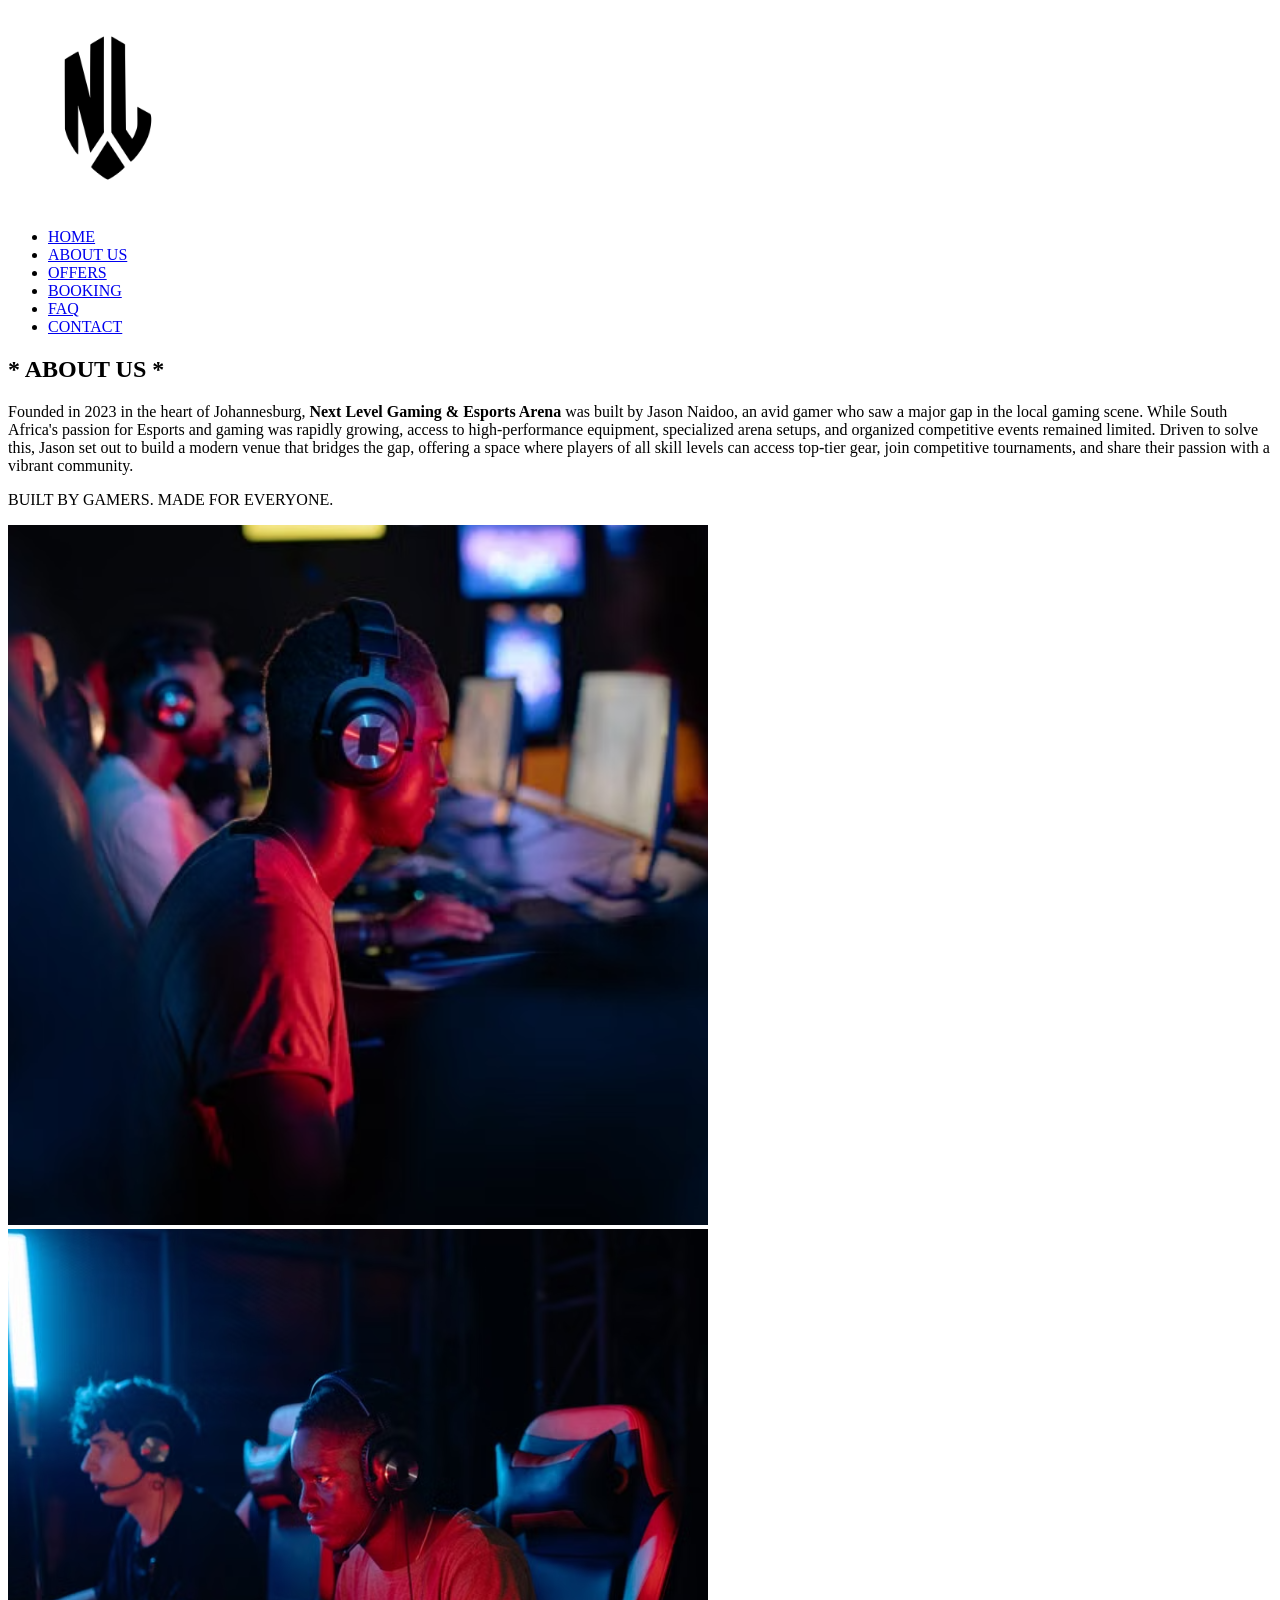
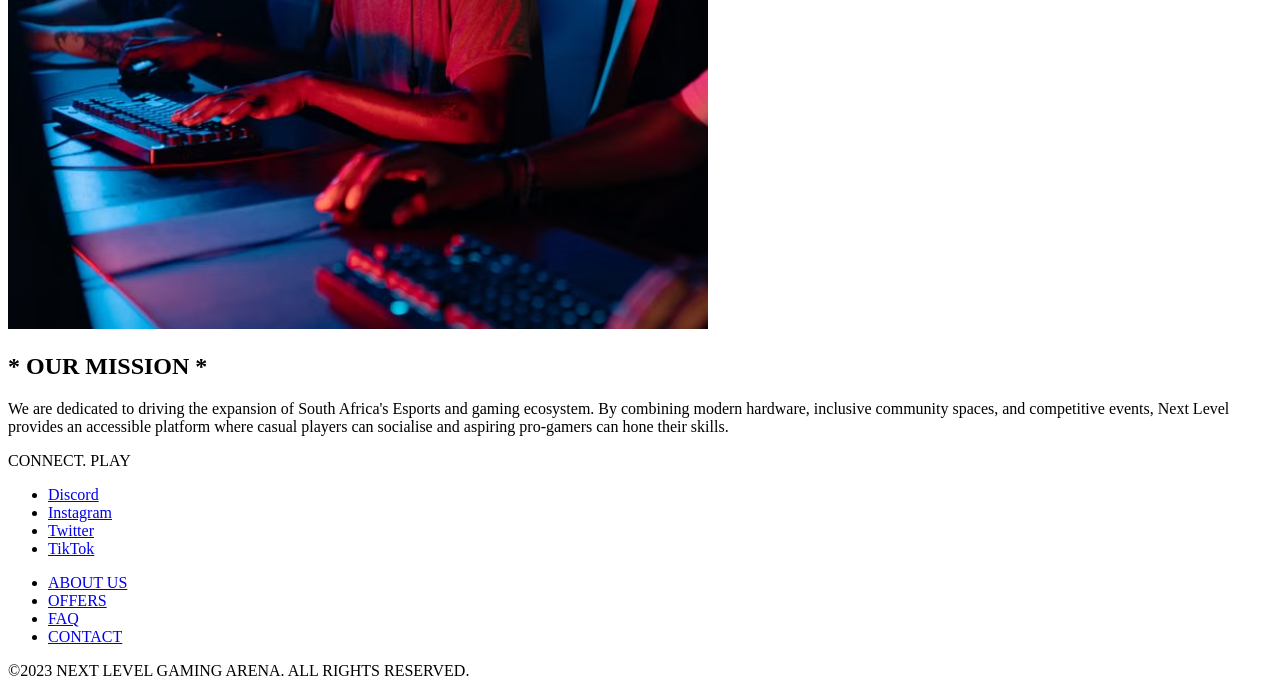
==== about.html @ 52555093 "Added .html pages, home and about pages with structured layout, navigation, and assets" ====
<!DOCTYPE html>
<html lang="en">
<head>
    <meta charset="UTF-8">
    <title>About Us | Next Level</title>
</head>
<body>
    <header>
        <a href="home.html">
            <img src="images/logo.png" alt="Next Level Logo" width="200" height="200">
        </a>
        <nav>
            <ul>
                <li><a href="home.html">HOME</a></li>
                <li><a href="about.html">ABOUT US</a></li>
                <li><a href="offers.html">OFFERS</a></li>
                <li><a href="booking.html">BOOKING</a></li>
                <li><a href="faq.html">FAQ</a></li>
                <li><a href="contact.html">CONTACT</a></li>
            </ul>
        </nav>
    </header>

    <main>
        <section>
            <div>
                <h1>* ABOUT US *</h1>
                <p>Founded in 2023 in the heart of Johannesburg, <strong>Next Level Gaming & Esports Arena</strong> was built by Jason Naidoo, an avid gamer who saw a major gap in the local gaming scene. While South Africa's passion for Esports and gaming was rapidly growing, access to high-performance equipment, specialized arena setups, and organized competitive events remained limited. Driven to solve this, Jason set out to build a modern venue that bridges the gap, offering a space where players of all skill levels can access top-tier gear, join competitive tournaments, and share their passion with a vibrant community.</p>
                <p>BUILT BY GAMERS. MADE FOR EVERYONE.</p>
            </div>
            <div>
                <img src="images/about.png" alt="A person wearing headphones focused on gaming in an arena setting">
            </div>
        </section>

        <section>
            <div>
                <img src="images/about2.png" alt="Group of gamers playing in a competitive arena setup">
            </div>
            <div>
                <h2>* OUR MISSION *</h2>
                <p>We are dedicated to driving the expansion of South Africa's Esports and gaming ecosystem. By combining modern hardware, inclusive community spaces, and competitive events, Next Level provides an accessible platform where casual players can socialise and aspiring pro-gamers can hone their skills.</p>
            </div>
        </section>
    </main>

    <footer>
        <div>
            <p>CONNECT. PLAY</p>
            <ul>
                <li><a href="#discord">Discord</a></li>
                <li><a href="#instagram">Instagram</a></li>
                <li><a href="#twitter">Twitter</a></li>
                <li><a href="#tiktok">TikTok</a></li>
            </ul>
        </div>

        <nav>
            <ul>
                <li><a href="about.html">ABOUT US</a></li>
                <li><a href="offers.html">OFFERS</a></li>
                <li><a href="faq.html">FAQ</a></li>
                <li><a href="contact.html">CONTACT</a></li>
            </ul>
        </nav>

        <p>&copy;2023 NEXT LEVEL GAMING ARENA. ALL RIGHTS RESERVED.</p>
    </footer>
</body>
</html>
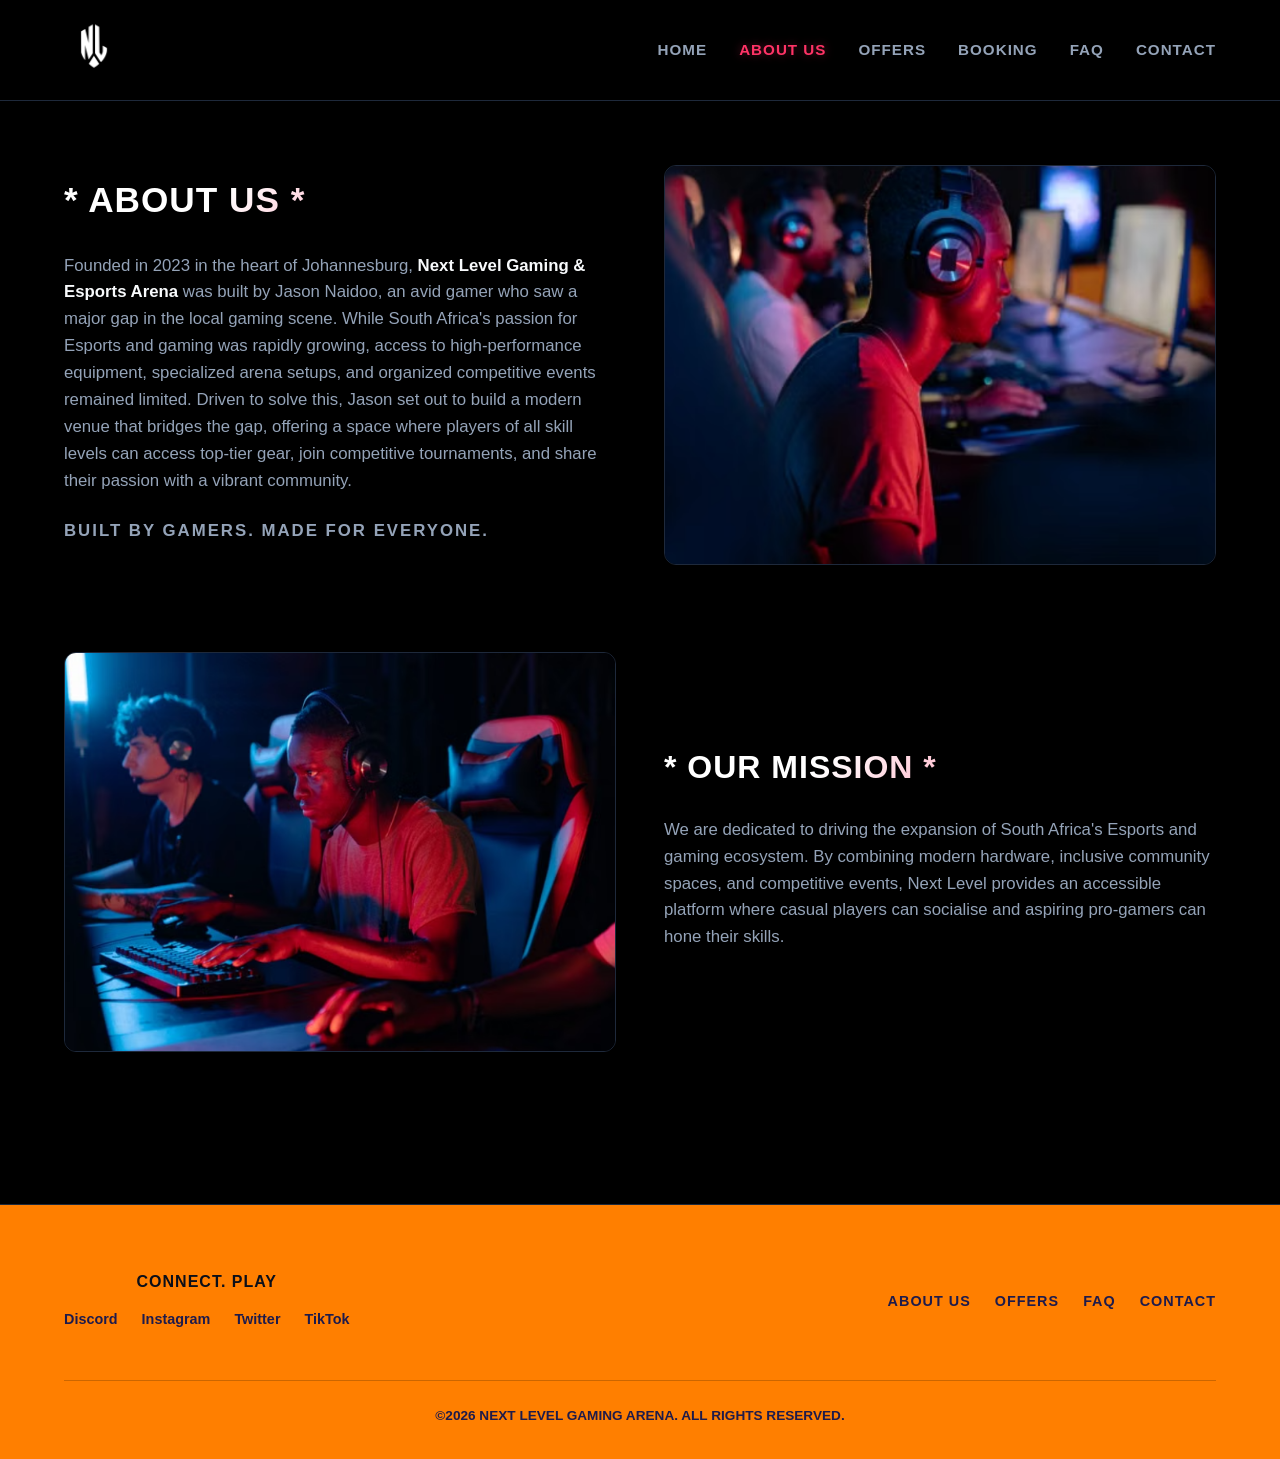
==== commit 63bc9f7e: "Final website Updated CSS and Js" ====
--- a/about.html
+++ b/about.html
@@ -1,70 +1,302 @@
-<!DOCTYPE html>
-<html lang="en">
-<head>
-    <meta charset="UTF-8">
-    <title>About Us | Next Level</title>
-</head>
-<body>
-    <header>
-        <a href="home.html">
-            <img src="images/logo.png" alt="Next Level Logo" width="200" height="200">
-        </a>
-        <nav>
-            <ul>
-                <li><a href="home.html">HOME</a></li>
-                <li><a href="about.html">ABOUT US</a></li>
-                <li><a href="offers.html">OFFERS</a></li>
-                <li><a href="booking.html">BOOKING</a></li>
-                <li><a href="faq.html">FAQ</a></li>
-                <li><a href="contact.html">CONTACT</a></li>
-            </ul>
-        </nav>
-    </header>
-
-    <main>
-        <section>
-            <div>
-                <h1>* ABOUT US *</h1>
-                <p>Founded in 2023 in the heart of Johannesburg, <strong>Next Level Gaming & Esports Arena</strong> was built by Jason Naidoo, an avid gamer who saw a major gap in the local gaming scene. While South Africa's passion for Esports and gaming was rapidly growing, access to high-performance equipment, specialized arena setups, and organized competitive events remained limited. Driven to solve this, Jason set out to build a modern venue that bridges the gap, offering a space where players of all skill levels can access top-tier gear, join competitive tournaments, and share their passion with a vibrant community.</p>
-                <p>BUILT BY GAMERS. MADE FOR EVERYONE.</p>
-            </div>
-            <div>
-                <img src="images/about.png" alt="A person wearing headphones focused on gaming in an arena setting">
-            </div>
-        </section>
-
-        <section>
-            <div>
-                <img src="images/about2.png" alt="Group of gamers playing in a competitive arena setup">
-            </div>
-            <div>
-                <h2>* OUR MISSION *</h2>
-                <p>We are dedicated to driving the expansion of South Africa's Esports and gaming ecosystem. By combining modern hardware, inclusive community spaces, and competitive events, Next Level provides an accessible platform where casual players can socialise and aspiring pro-gamers can hone their skills.</p>
-            </div>
-        </section>
-    </main>
-
-    <footer>
-        <div>
-            <p>CONNECT. PLAY</p>
-            <ul>
-                <li><a href="#discord">Discord</a></li>
-                <li><a href="#instagram">Instagram</a></li>
-                <li><a href="#twitter">Twitter</a></li>
-                <li><a href="#tiktok">TikTok</a></li>
-            </ul>
-        </div>
-
-        <nav>
-            <ul>
-                <li><a href="about.html">ABOUT US</a></li>
-                <li><a href="offers.html">OFFERS</a></li>
-                <li><a href="faq.html">FAQ</a></li>
-                <li><a href="contact.html">CONTACT</a></li>
-            </ul>
-        </nav>
-
-        <p>&copy;2023 NEXT LEVEL GAMING ARENA. ALL RIGHTS RESERVED.</p>
-    </footer>
-</body>
+<!DOCTYPE html>
+<html lang="en">
+<head>
+    <meta charset="UTF-8">
+    <meta name="viewport" content="width=device-width, initial-scale=1.0">
+    <title>About Us | Next Level Gaming Arena</title>
+    <style>
+        /* --- CSS Reset & Variables --- */
+        * {
+            margin: 0;
+            padding: 0;
+            box-sizing: border-box;
+        }
+
+        :root {
+            --bg-color: #000000; /* Pure Black Background */
+            --card-bg: #131b2e;
+            --accent-red: #ff3366;
+            --accent-purple: #8b5cf6;
+            --accent-orange: #ff7f00; /* Orange Footer Banner */
+            --text-main: #f8fafc;
+            --text-muted: #94a3b8;
+            --border-color: #1e293b;
+            --transition: all 0.3s ease;
+        }
+
+        body {
+            font-family: 'Segoe UI', Tahoma, Geneva, Verdana, sans-serif;
+            background-color: var(--bg-color);
+            color: var(--text-main);
+            line-height: 1.6;
+            overflow-x: hidden;
+        }
+
+        a {
+            text-decoration: none;
+            color: inherit;
+        }
+
+        ul {
+            list-style: none;
+        }
+
+        /* --- Header & Navigation --- */
+        header {
+            display: flex;
+            justify-content: space-between;
+            align-items: center;
+            padding: 1rem 5%;
+            background-color: rgba(0, 0, 0, 0.95);
+            border-bottom: 1px solid var(--border-color);
+            position: sticky;
+            top: 0;
+            z-index: 1000;
+            backdrop-filter: blur(10px);
+        }
+
+        header img {
+            height: 60px;
+            width: auto;
+            object-fit: contain;
+            /* Turns the logo white */
+            filter: brightness(0) invert(1);
+        }
+
+        nav ul {
+            display: flex;
+            gap: 2rem;
+        }
+
+        nav ul li a {
+            font-weight: 600;
+            font-size: 0.95rem;
+            letter-spacing: 1px;
+            color: var(--text-muted);
+            transition: var(--transition);
+        }
+
+        nav ul li a:hover,
+        nav ul li a.active {
+            color: var(--accent-red);
+            text-shadow: 0 0 10px rgba(255, 51, 102, 0.4);
+        }
+
+        /* --- Main Content --- */
+        main {
+            max-width: 1200px;
+            margin: 0 auto;
+            padding: 4rem 1.5rem;
+            display: flex;
+            flex-direction: column;
+            gap: 5rem;
+        }
+
+        /* About Sections */
+        .about-section {
+            display: grid;
+            grid-template-columns: 1fr 1fr;
+            gap: 3rem;
+            align-items: center;
+        }
+
+        .about-image img {
+            width: 100%;
+            border-radius: 12px;
+            border: 1px solid var(--border-color);
+            box-shadow: 0 20px 40px rgba(0, 0, 0, 0.8);
+            object-fit: cover;
+            max-height: 400px;
+        }
+
+        .about-content h1, 
+        .about-content h2 {
+            font-size: 2.2rem;
+            font-weight: 900;
+            color: var(--text-main);
+            margin-bottom: 1.5rem;
+            letter-spacing: 1px;
+            background: linear-gradient(135deg, #fff 30%, var(--accent-red));
+            -webkit-background-clip: text;
+            -webkit-text-fill-color: transparent;
+        }
+
+        .about-content h2 {
+            font-size: 2rem;
+        }
+
+        .about-content p {
+            color: var(--text-muted);
+            margin-bottom: 1.2rem;
+            font-size: 1.05rem;
+        }
+
+        .about-content p strong {
+            color: var(--text-main);
+        }
+
+        .tagline {
+            color: var(--accent-purple);
+            font-weight: 700;
+            letter-spacing: 2px;
+            text-transform: uppercase;
+            font-size: 0.95rem;
+            margin-top: 1.5rem;
+        }
+
+        /* --- Footer (Orange Banner) --- */
+        footer {
+            background-color: var(--accent-orange);
+            color: #0b0f19;
+            border-top: 1px solid var(--border-color);
+            padding: 4rem 5% 2rem 5%;
+            margin-top: 5rem;
+            display: flex;
+            flex-direction: column;
+            gap: 2rem;
+            text-align: center;
+        }
+
+        .footer-content {
+            display: flex;
+            justify-content: space-between;
+            align-items: center;
+            flex-wrap: wrap;
+            gap: 2rem;
+            max-width: 1200px;
+            margin: 0 auto;
+            width: 100%;
+        }
+
+        .footer-social p {
+            font-weight: 700;
+            margin-bottom: 0.75rem;
+            letter-spacing: 1px;
+            color: #0b0f19;
+        }
+
+        .footer-social ul,
+        .footer-nav ul {
+            display: flex;
+            gap: 1.5rem;
+            justify-content: center;
+        }
+
+        .footer-social ul li a,
+        .footer-nav ul li a {
+            color: #1e1b4b;
+            font-weight: 600;
+            font-size: 0.9rem;
+            transition: var(--transition);
+        }
+
+        .footer-social ul li a:hover,
+        .footer-nav ul li a:hover {
+            color: #ffffff;
+        }
+
+        footer > p {
+            color: #1e1b4b;
+            font-weight: 600;
+            font-size: 0.85rem;
+            border-top: 1px solid rgba(0, 0, 0, 0.2);
+            padding-top: 1.5rem;
+            margin-top: 1rem;
+        }
+
+        /* --- Responsive Design --- */
+        @media (max-width: 768px) {
+            .about-section {
+                grid-template-columns: 1fr;
+                gap: 2rem;
+            }
+            header {
+                flex-direction: column;
+                gap: 1rem;
+                padding: 1rem;
+            }
+            nav ul {
+                gap: 1rem;
+                flex-wrap: wrap;
+                justify-content: center;
+            }
+            .footer-content {
+                flex-direction: column;
+                text-align: center;
+            }
+        }
+    </style>
+</head>
+<body>
+
+    <!-- Header & Navigation[cite: 2] -->
+    <header>
+        <a href="home.html">
+            <img src="images/logo.png" alt="Next Level Logo">
+        </a>
+        <nav>
+            <ul>
+                <li><a href="home.html">HOME</a></li>
+                <li><a href="about.html" class="active">ABOUT US</a></li>
+                <li><a href="offers.html">OFFERS</a></li>
+                <li><a href="booking.html">BOOKING</a></li>
+                <li><a href="faq.html">FAQ</a></li>
+                <li><a href="contact.html">CONTACT</a></li>
+            </ul>
+        </nav>
+    </header>
+
+    <!-- Main Content Area -->
+    <main>
+        <!-- Section 1: About Us Story -->
+        <section class="about-section">
+            <div class="about-content">
+                <h1>* ABOUT US *</h1>
+                <p>Founded in 2023 in the heart of Johannesburg, <strong>Next Level Gaming & Esports Arena</strong> was built by Jason Naidoo, an avid gamer who saw a major gap in the local gaming scene. While South Africa's passion for Esports and gaming was rapidly growing, access to high-performance equipment, specialized arena setups, and organized competitive events remained limited. Driven to solve this, Jason set out to build a modern venue that bridges the gap, offering a space where players of all skill levels can access top-tier gear, join competitive tournaments, and share their passion with a vibrant community.</p>
+                <p class="tagline">BUILT BY GAMERS. MADE FOR EVERYONE.</p>
+            </div>
+            <div class="about-image">
+                <img src="images/about.png" alt="A person wearing headphones focused on gaming in an arena setting">
+            </div>
+        </section>
+
+        <!-- Section 2: Our Mission -->
+        <section class="about-section">
+            <div class="about-image">
+                <img src="images/about2.png" alt="Group of gamers playing in a competitive arena setup">
+            </div>
+            <div class="about-content">
+                <h2>* OUR MISSION *</h2>
+                <p>We are dedicated to driving the expansion of South Africa's Esports and gaming ecosystem. By combining modern hardware, inclusive community spaces, and competitive events, Next Level provides an accessible platform where casual players can socialise and aspiring pro-gamers can hone their skills.</p>
+            </div>
+        </section>
+    </main>
+
+    <!-- Footer -->
+    <footer>
+        <div class="footer-content">
+            <div class="footer-social">
+                <p>CONNECT. PLAY</p>
+                <ul>
+                    <li><a href="#discord">Discord</a></li>
+                    <li><a href="#instagram">Instagram</a></li>
+                    <li><a href="#twitter">Twitter</a></li>
+                    <li><a href="#tiktok">TikTok</a></li>
+                </ul>
+            </div>
+
+            <nav class="footer-nav">
+                <ul>
+                    <li><a href="about.html">ABOUT US</a></li>
+                    <li><a href="offers.html">OFFERS</a></li>
+                    <li><a href="faq.html">FAQ</a></li>
+                    <li><a href="contact.html">CONTACT</a></li>
+                </ul>
+            </nav>
+        </div>
+
+        <p>&copy;2026 NEXT LEVEL GAMING ARENA. ALL RIGHTS RESERVED.</p>
+    </footer>
+
+</body>
 </html>
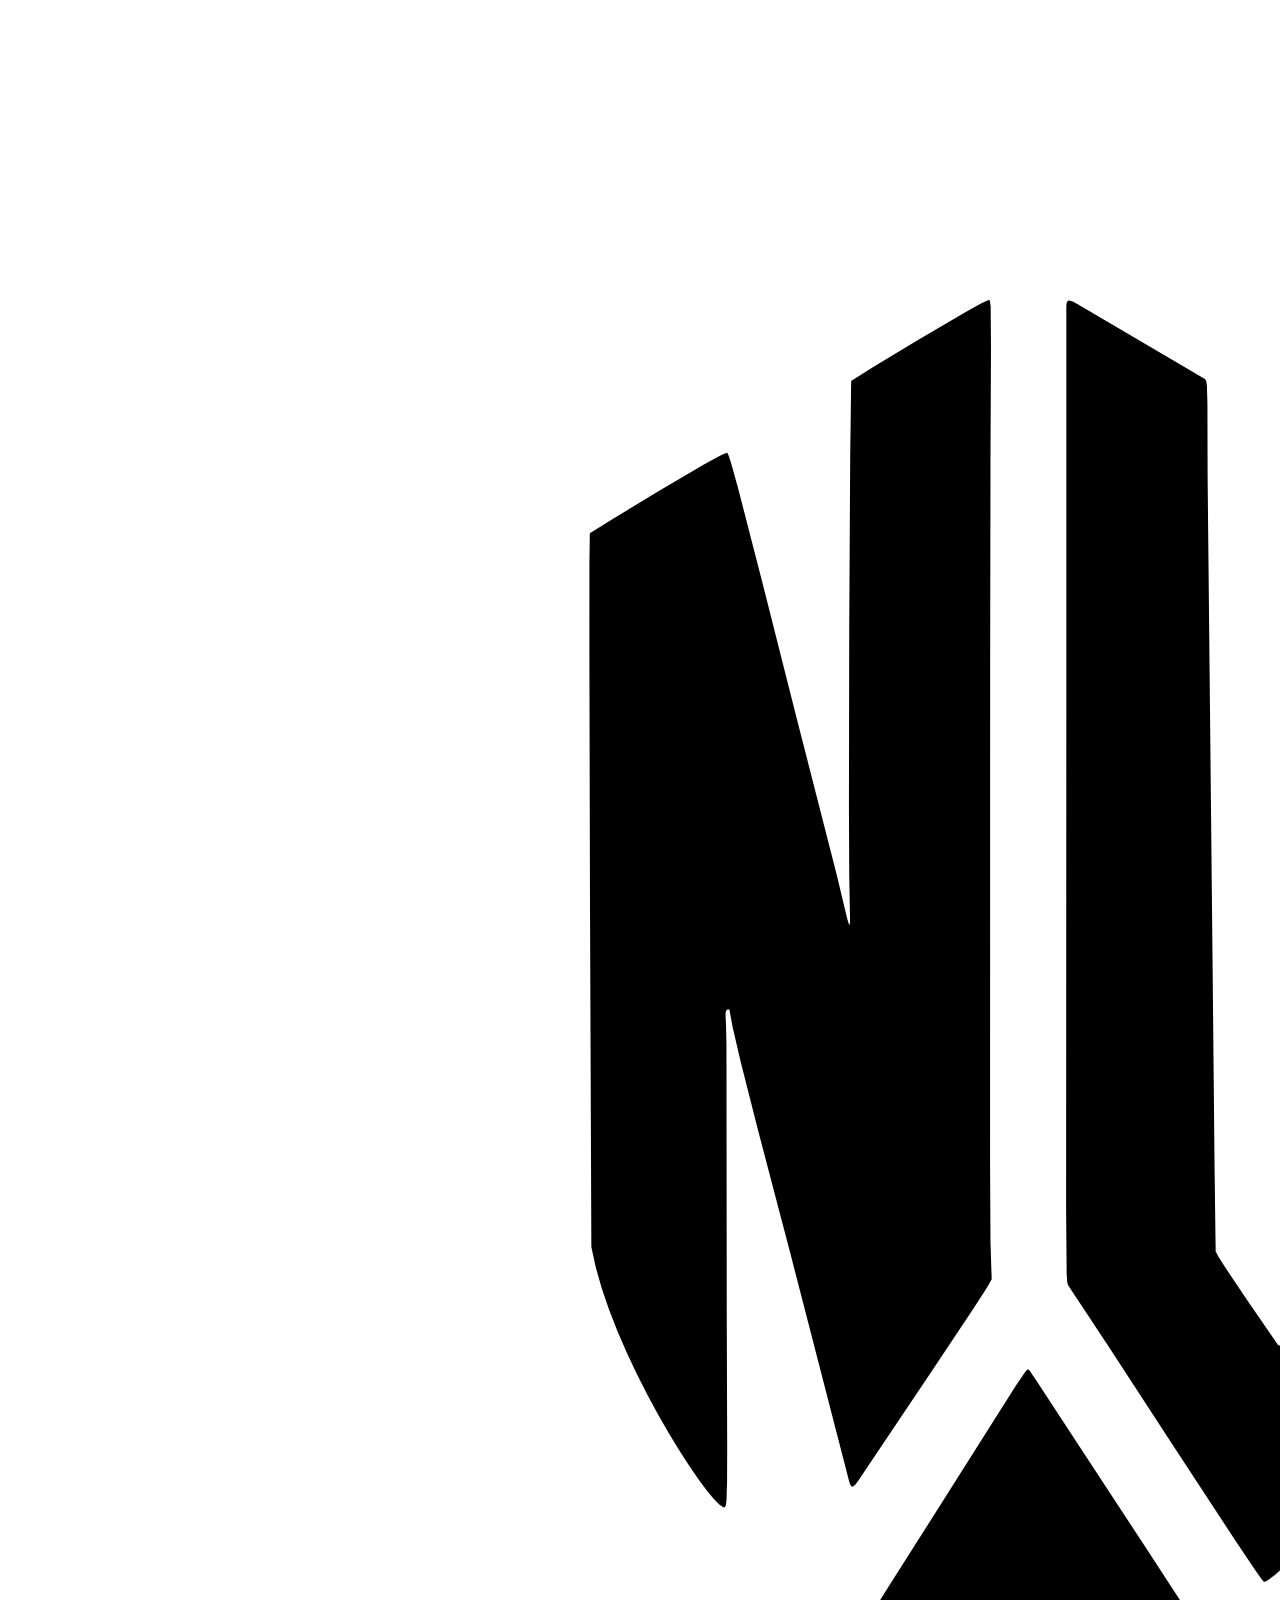
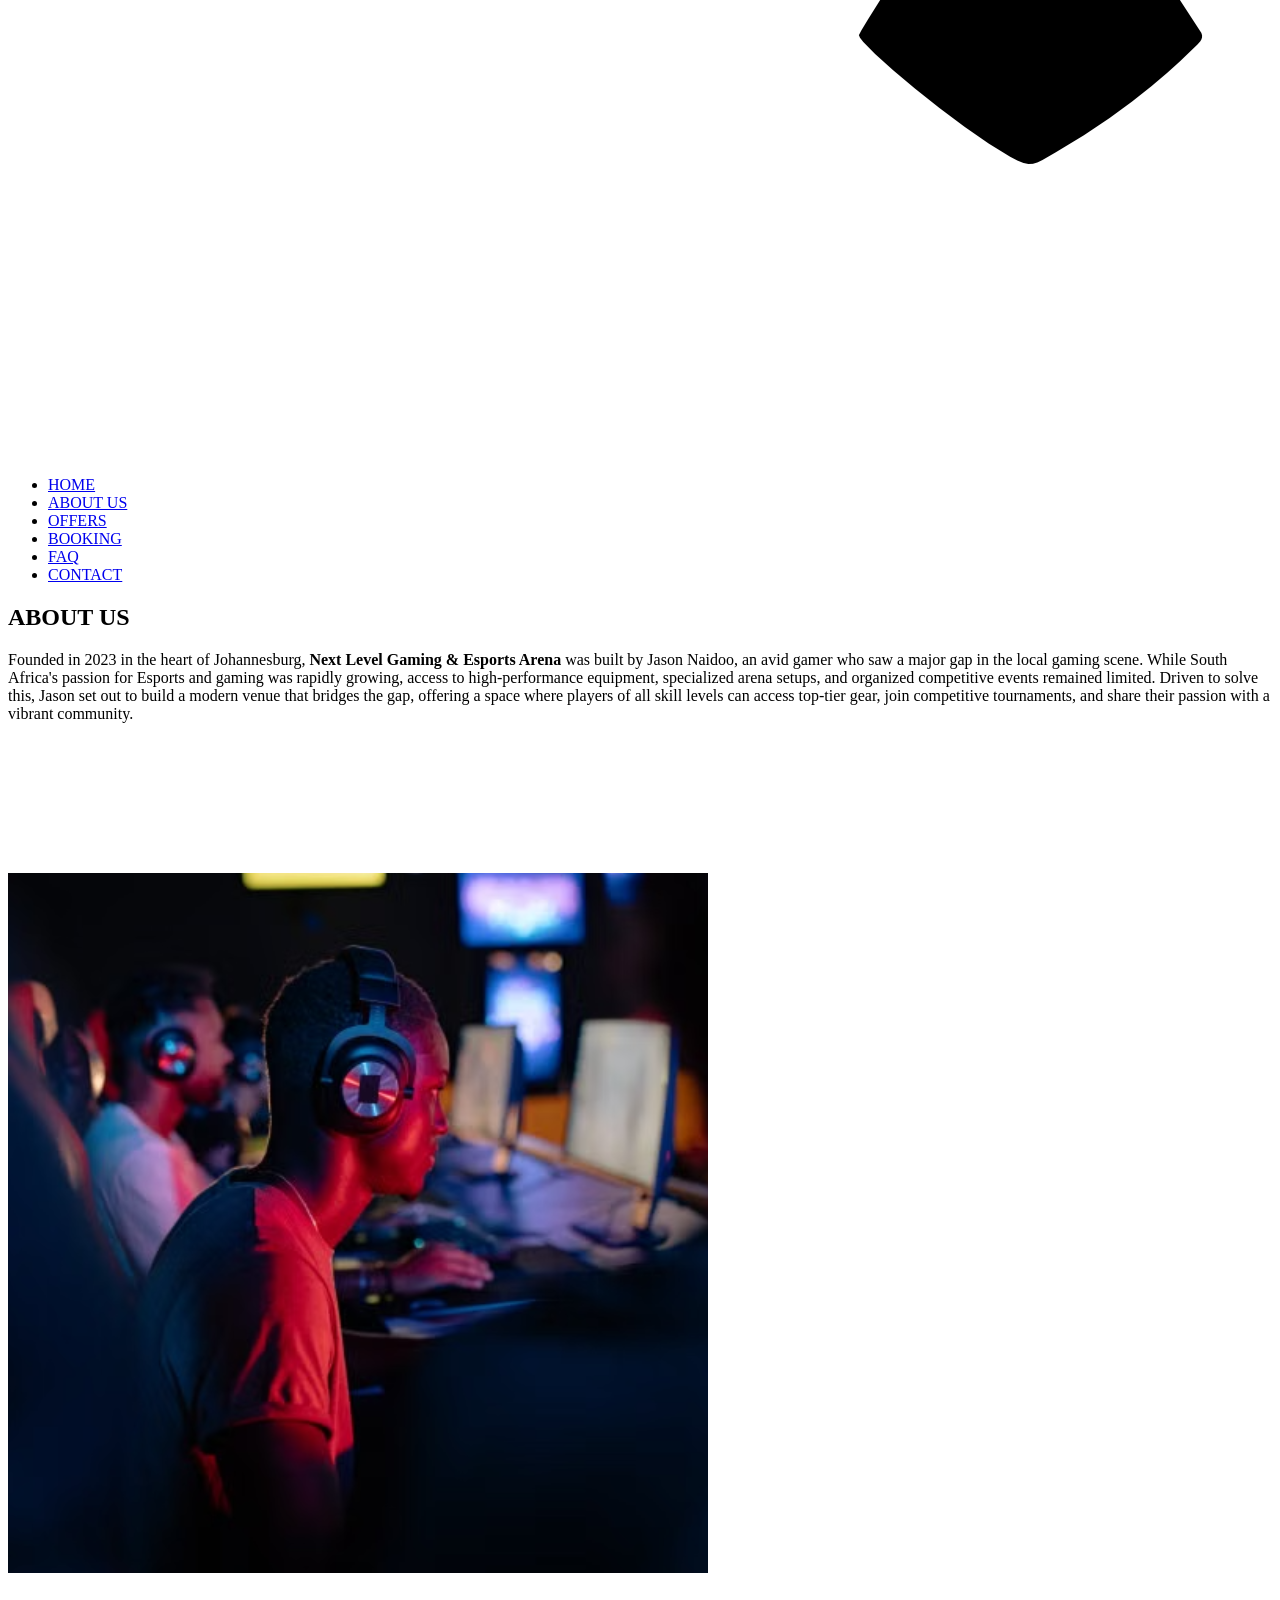
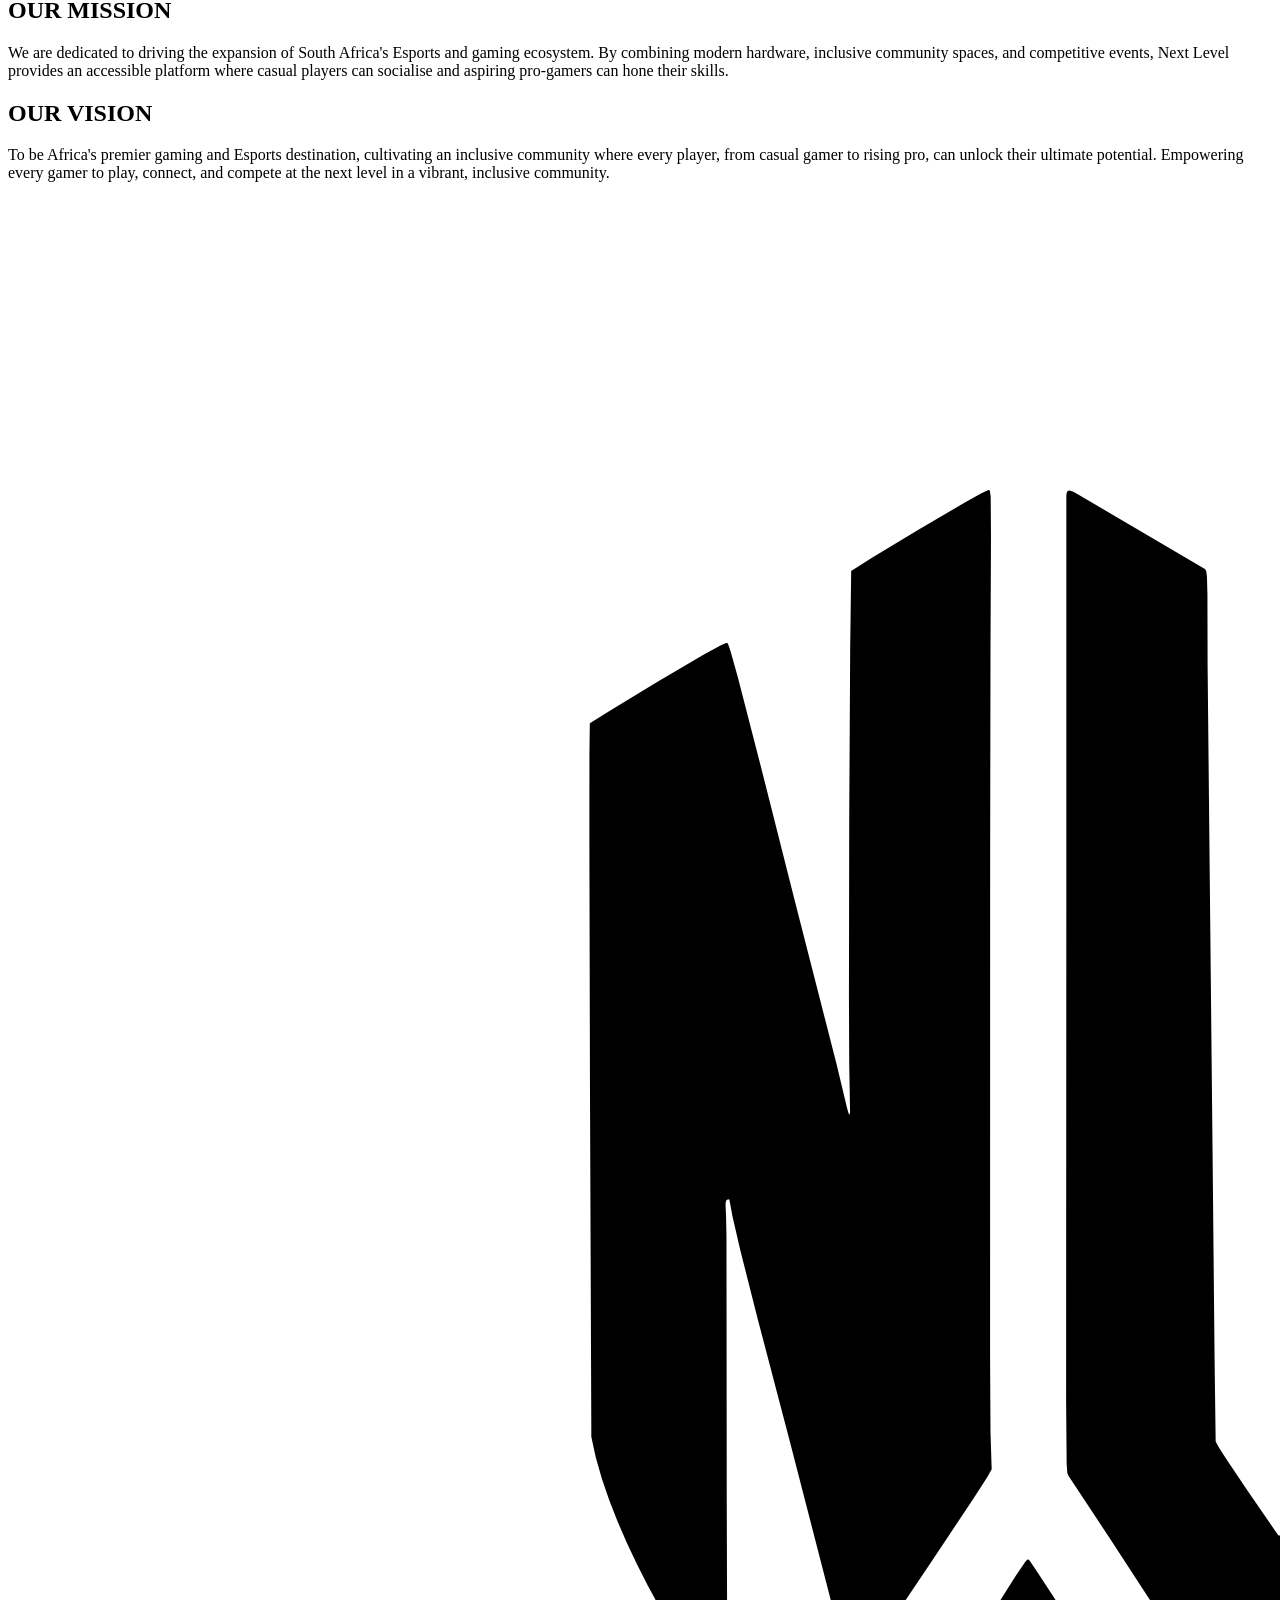
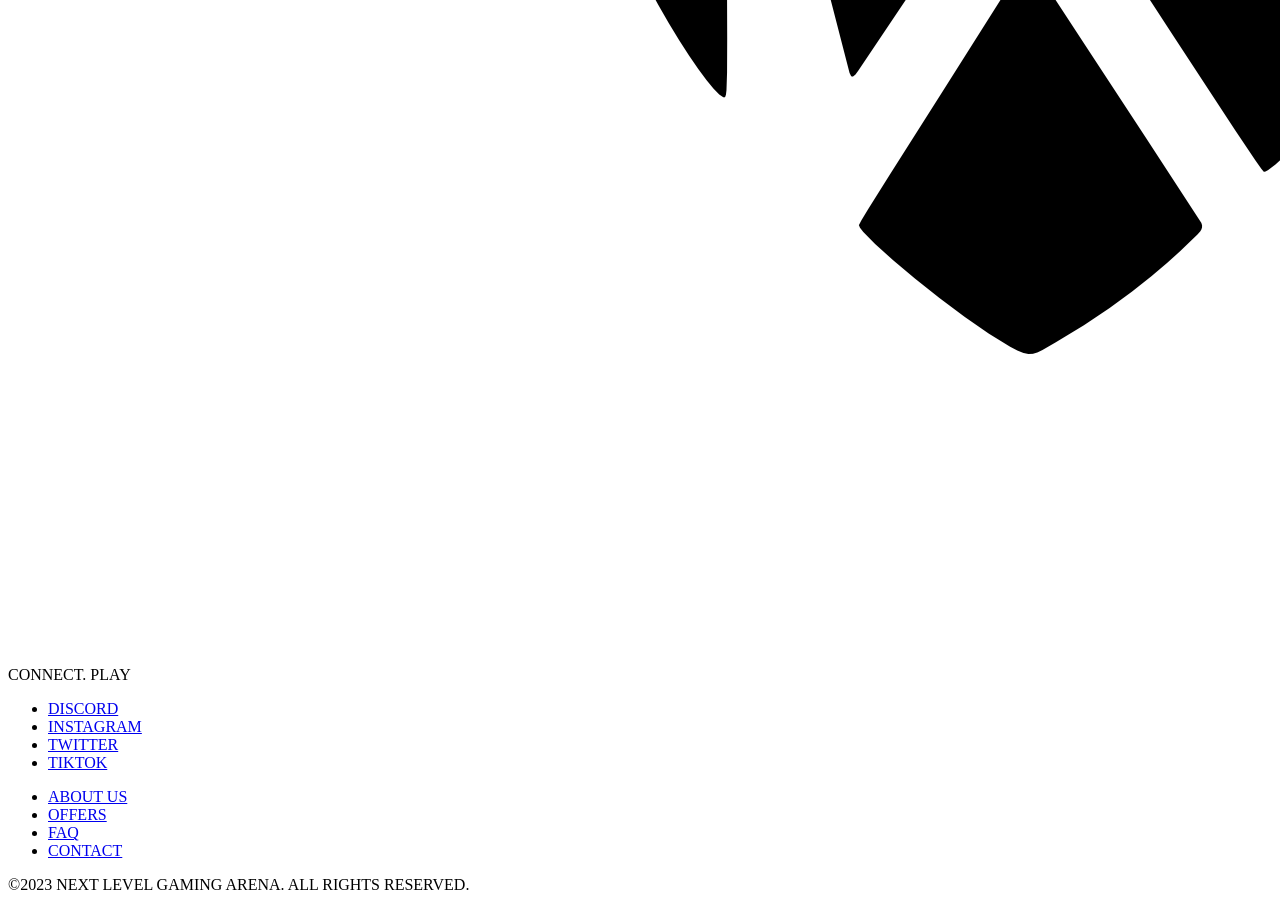
==== commit 1cada499: "Updates to styling and js of the website" ====
--- a/about.html
+++ b/about.html
@@ -4,236 +4,11 @@
     <meta charset="UTF-8">
     <meta name="viewport" content="width=device-width, initial-scale=1.0">
     <title>About Us | Next Level Gaming Arena</title>
-    <style>
-        /* --- CSS Reset & Variables --- */
-        * {
-            margin: 0;
-            padding: 0;
-            box-sizing: border-box;
-        }
-
-        :root {
-            --bg-color: #000000; /* Pure Black Background */
-            --card-bg: #131b2e;
-            --accent-red: #ff3366;
-            --accent-purple: #8b5cf6;
-            --accent-orange: #ff7f00; /* Orange Footer Banner */
-            --text-main: #f8fafc;
-            --text-muted: #94a3b8;
-            --border-color: #1e293b;
-            --transition: all 0.3s ease;
-        }
-
-        body {
-            font-family: 'Segoe UI', Tahoma, Geneva, Verdana, sans-serif;
-            background-color: var(--bg-color);
-            color: var(--text-main);
-            line-height: 1.6;
-            overflow-x: hidden;
-        }
-
-        a {
-            text-decoration: none;
-            color: inherit;
-        }
-
-        ul {
-            list-style: none;
-        }
-
-        /* --- Header & Navigation --- */
-        header {
-            display: flex;
-            justify-content: space-between;
-            align-items: center;
-            padding: 1rem 5%;
-            background-color: rgba(0, 0, 0, 0.95);
-            border-bottom: 1px solid var(--border-color);
-            position: sticky;
-            top: 0;
-            z-index: 1000;
-            backdrop-filter: blur(10px);
-        }
-
-        header img {
-            height: 60px;
-            width: auto;
-            object-fit: contain;
-            /* Turns the logo white */
-            filter: brightness(0) invert(1);
-        }
-
-        nav ul {
-            display: flex;
-            gap: 2rem;
-        }
-
-        nav ul li a {
-            font-weight: 600;
-            font-size: 0.95rem;
-            letter-spacing: 1px;
-            color: var(--text-muted);
-            transition: var(--transition);
-        }
-
-        nav ul li a:hover,
-        nav ul li a.active {
-            color: var(--accent-red);
-            text-shadow: 0 0 10px rgba(255, 51, 102, 0.4);
-        }
-
-        /* --- Main Content --- */
-        main {
-            max-width: 1200px;
-            margin: 0 auto;
-            padding: 4rem 1.5rem;
-            display: flex;
-            flex-direction: column;
-            gap: 5rem;
-        }
-
-        /* About Sections */
-        .about-section {
-            display: grid;
-            grid-template-columns: 1fr 1fr;
-            gap: 3rem;
-            align-items: center;
-        }
-
-        .about-image img {
-            width: 100%;
-            border-radius: 12px;
-            border: 1px solid var(--border-color);
-            box-shadow: 0 20px 40px rgba(0, 0, 0, 0.8);
-            object-fit: cover;
-            max-height: 400px;
-        }
-
-        .about-content h1, 
-        .about-content h2 {
-            font-size: 2.2rem;
-            font-weight: 900;
-            color: var(--text-main);
-            margin-bottom: 1.5rem;
-            letter-spacing: 1px;
-            background: linear-gradient(135deg, #fff 30%, var(--accent-red));
-            -webkit-background-clip: text;
-            -webkit-text-fill-color: transparent;
-        }
-
-        .about-content h2 {
-            font-size: 2rem;
-        }
-
-        .about-content p {
-            color: var(--text-muted);
-            margin-bottom: 1.2rem;
-            font-size: 1.05rem;
-        }
-
-        .about-content p strong {
-            color: var(--text-main);
-        }
-
-        .tagline {
-            color: var(--accent-purple);
-            font-weight: 700;
-            letter-spacing: 2px;
-            text-transform: uppercase;
-            font-size: 0.95rem;
-            margin-top: 1.5rem;
-        }
-
-        /* --- Footer (Orange Banner) --- */
-        footer {
-            background-color: var(--accent-orange);
-            color: #0b0f19;
-            border-top: 1px solid var(--border-color);
-            padding: 4rem 5% 2rem 5%;
-            margin-top: 5rem;
-            display: flex;
-            flex-direction: column;
-            gap: 2rem;
-            text-align: center;
-        }
-
-        .footer-content {
-            display: flex;
-            justify-content: space-between;
-            align-items: center;
-            flex-wrap: wrap;
-            gap: 2rem;
-            max-width: 1200px;
-            margin: 0 auto;
-            width: 100%;
-        }
-
-        .footer-social p {
-            font-weight: 700;
-            margin-bottom: 0.75rem;
-            letter-spacing: 1px;
-            color: #0b0f19;
-        }
-
-        .footer-social ul,
-        .footer-nav ul {
-            display: flex;
-            gap: 1.5rem;
-            justify-content: center;
-        }
-
-        .footer-social ul li a,
-        .footer-nav ul li a {
-            color: #1e1b4b;
-            font-weight: 600;
-            font-size: 0.9rem;
-            transition: var(--transition);
-        }
-
-        .footer-social ul li a:hover,
-        .footer-nav ul li a:hover {
-            color: #ffffff;
-        }
-
-        footer > p {
-            color: #1e1b4b;
-            font-weight: 600;
-            font-size: 0.85rem;
-            border-top: 1px solid rgba(0, 0, 0, 0.2);
-            padding-top: 1.5rem;
-            margin-top: 1rem;
-        }
-
-        /* --- Responsive Design --- */
-        @media (max-width: 768px) {
-            .about-section {
-                grid-template-columns: 1fr;
-                gap: 2rem;
-            }
-            header {
-                flex-direction: column;
-                gap: 1rem;
-                padding: 1rem;
-            }
-            nav ul {
-                gap: 1rem;
-                flex-wrap: wrap;
-                justify-content: center;
-            }
-            .footer-content {
-                flex-direction: column;
-                text-align: center;
-            }
-        }
-    </style>
+    <link rel="stylesheet" href="css/style.css">
 </head>
 <body>
-
-    <!-- Header & Navigation[cite: 2] -->
     <header>
-        <a href="home.html">
-            <img src="images/logo.png" alt="Next Level Logo">
-        </a>
+        <a href="home.html"><img src="images/logo.png" alt="Next Level Logo"></a>
         <nav>
             <ul>
                 <li><a href="home.html">HOME</a></li>
@@ -246,45 +21,67 @@
         </nav>
     </header>
 
-    <!-- Main Content Area -->
-    <main>
-        <!-- Section 1: About Us Story -->
-        <section class="about-section">
-            <div class="about-content">
-                <h1>* ABOUT US *</h1>
-                <p>Founded in 2023 in the heart of Johannesburg, <strong>Next Level Gaming & Esports Arena</strong> was built by Jason Naidoo, an avid gamer who saw a major gap in the local gaming scene. While South Africa's passion for Esports and gaming was rapidly growing, access to high-performance equipment, specialized arena setups, and organized competitive events remained limited. Driven to solve this, Jason set out to build a modern venue that bridges the gap, offering a space where players of all skill levels can access top-tier gear, join competitive tournaments, and share their passion with a vibrant community.</p>
-                <p class="tagline">BUILT BY GAMERS. MADE FOR EVERYONE.</p>
+    <main class="about-main">
+        <!-- Top Split Section: Story & Arena Image -->
+        <section class="about-hero-grid">
+            <div class="about-story-col">
+                <h1 class="about-title">ABOUT US</h1>
+                <div class="about-text">
+                    <p>
+                        Founded in 2023 in the heart of Johannesburg, <strong>Next Level Gaming & Esports Arena</strong> was built by Jason Naidoo, an avid gamer who saw a major gap in the local gaming scene. While South Africa's passion for Esports and gaming was rapidly growing, access to high-performance equipment, specialized arena setups, and organized competitive events remained limited. Driven to solve this, Jason set out to build a modern venue that bridges the gap, offering a space where players of all skill levels can access top-tier gear, join competitive tournaments, and share their passion with a vibrant community.
+                    </p>
+                </div>
+
+                <!-- Circular Badge -->
+                <div class="circular-badge">
+                    <svg viewBox="0 0 100 100" width="130" height="130">
+                        <path id="circlePath" d="M 50, 50 m -37, 0 a 37,37 0 1,1 74,0 a 37,37 0 1,1 -74,0" fill="none" />
+                        <text fill="#ffffff" font-size="10" font-weight="500" letter-spacing="1.5">
+                            <textPath href="#circlePath" startOffset="0%">
+                                BUILT BY GAMERS &#9733; MADE FOR EVERYONE &#9733;
+                            </textPath>
+                        </text>
+                    </svg>
+                </div>
             </div>
-            <div class="about-image">
-                <img src="images/about.png" alt="A person wearing headphones focused on gaming in an arena setting">
+
+            <div class="about-image-col">
+                <img src="images/about.png" alt="Next Level Gaming Arena Exterior">
             </div>
         </section>
 
-        <!-- Section 2: Our Mission -->
-        <section class="about-section">
-            <div class="about-image">
-                <img src="images/about2.png" alt="Group of gamers playing in a competitive arena setup">
+        <!-- Bottom Grid: Mission & Vision Cards -->
+        <section class="mission-vision-grid">
+            <div class="info-card">
+                <h2>OUR MISSION</h2>
+                <p>
+                    We are dedicated to driving the expansion of South Africa's Esports and gaming ecosystem. By combining modern hardware, inclusive community spaces, and competitive events, Next Level provides an accessible platform where casual players can socialise and aspiring pro-gamers can hone their skills.
+                </p>
             </div>
-            <div class="about-content">
-                <h2>* OUR MISSION *</h2>
-                <p>We are dedicated to driving the expansion of South Africa's Esports and gaming ecosystem. By combining modern hardware, inclusive community spaces, and competitive events, Next Level provides an accessible platform where casual players can socialise and aspiring pro-gamers can hone their skills.</p>
+
+            <div class="info-card">
+                <h2>OUR VISION</h2>
+                <p>
+                    To be Africa's premier gaming and Esports destination, cultivating an inclusive community where every player, from casual gamer to rising pro, can unlock their ultimate potential. Empowering every gamer to play, connect, and compete at the next level in a vibrant, inclusive community.
+                </p>
             </div>
         </section>
     </main>
 
-    <!-- Footer -->
     <footer>
         <div class="footer-content">
-            <div class="footer-social">
-                <p>CONNECT. PLAY</p>
-                <ul>
-                    <li><a href="#discord">Discord</a></li>
-                    <li><a href="#instagram">Instagram</a></li>
-                    <li><a href="#twitter">Twitter</a></li>
-                    <li><a href="#tiktok">TikTok</a></li>
-                </ul>
+            <div class="footer-brand-social">
+                <a href="home.html"><img src="images/logo.png" alt="Next Level Logo" class="footer-logo"></a>
+                <div class="footer-social">
+                    <p>CONNECT. PLAY</p>
+                    <ul>
+                        <li><a href="#discord">DISCORD</a></li>
+                        <li><a href="#instagram">INSTAGRAM</a></li>
+                        <li><a href="#twitter">TWITTER</a></li>
+                        <li><a href="#tiktok">TIKTOK</a></li>
+                    </ul>
+                </div>
             </div>
-
             <nav class="footer-nav">
                 <ul>
                     <li><a href="about.html">ABOUT US</a></li>
@@ -294,9 +91,9 @@
                 </ul>
             </nav>
         </div>
-
-        <p>&copy;2026 NEXT LEVEL GAMING ARENA. ALL RIGHTS RESERVED.</p>
+        <p>&copy;2023 NEXT LEVEL GAMING ARENA. ALL RIGHTS RESERVED.</p>
     </footer>
 
+    <script src="js/script.js"></script>
 </body>
 </html>
--- a/css/style.css
+++ b/css/style.css
@@ -0,0 +1,16 @@
+#calculatorPopup {
+  display: none;
+  position: fixed;
+  top: 50%;
+  left: 50%;
+  transform: translate(-50%, -50%);
+  background: white;
+  color: black;
+  padding: 30px;
+  border-radius: 15px;
+  box-shadow: 0 0 30px rgba(0,0,0,0.5);
+  z-index: 1000;
+  width: 90%;
+  max-width: 400px;
+  text-align: center;
+}
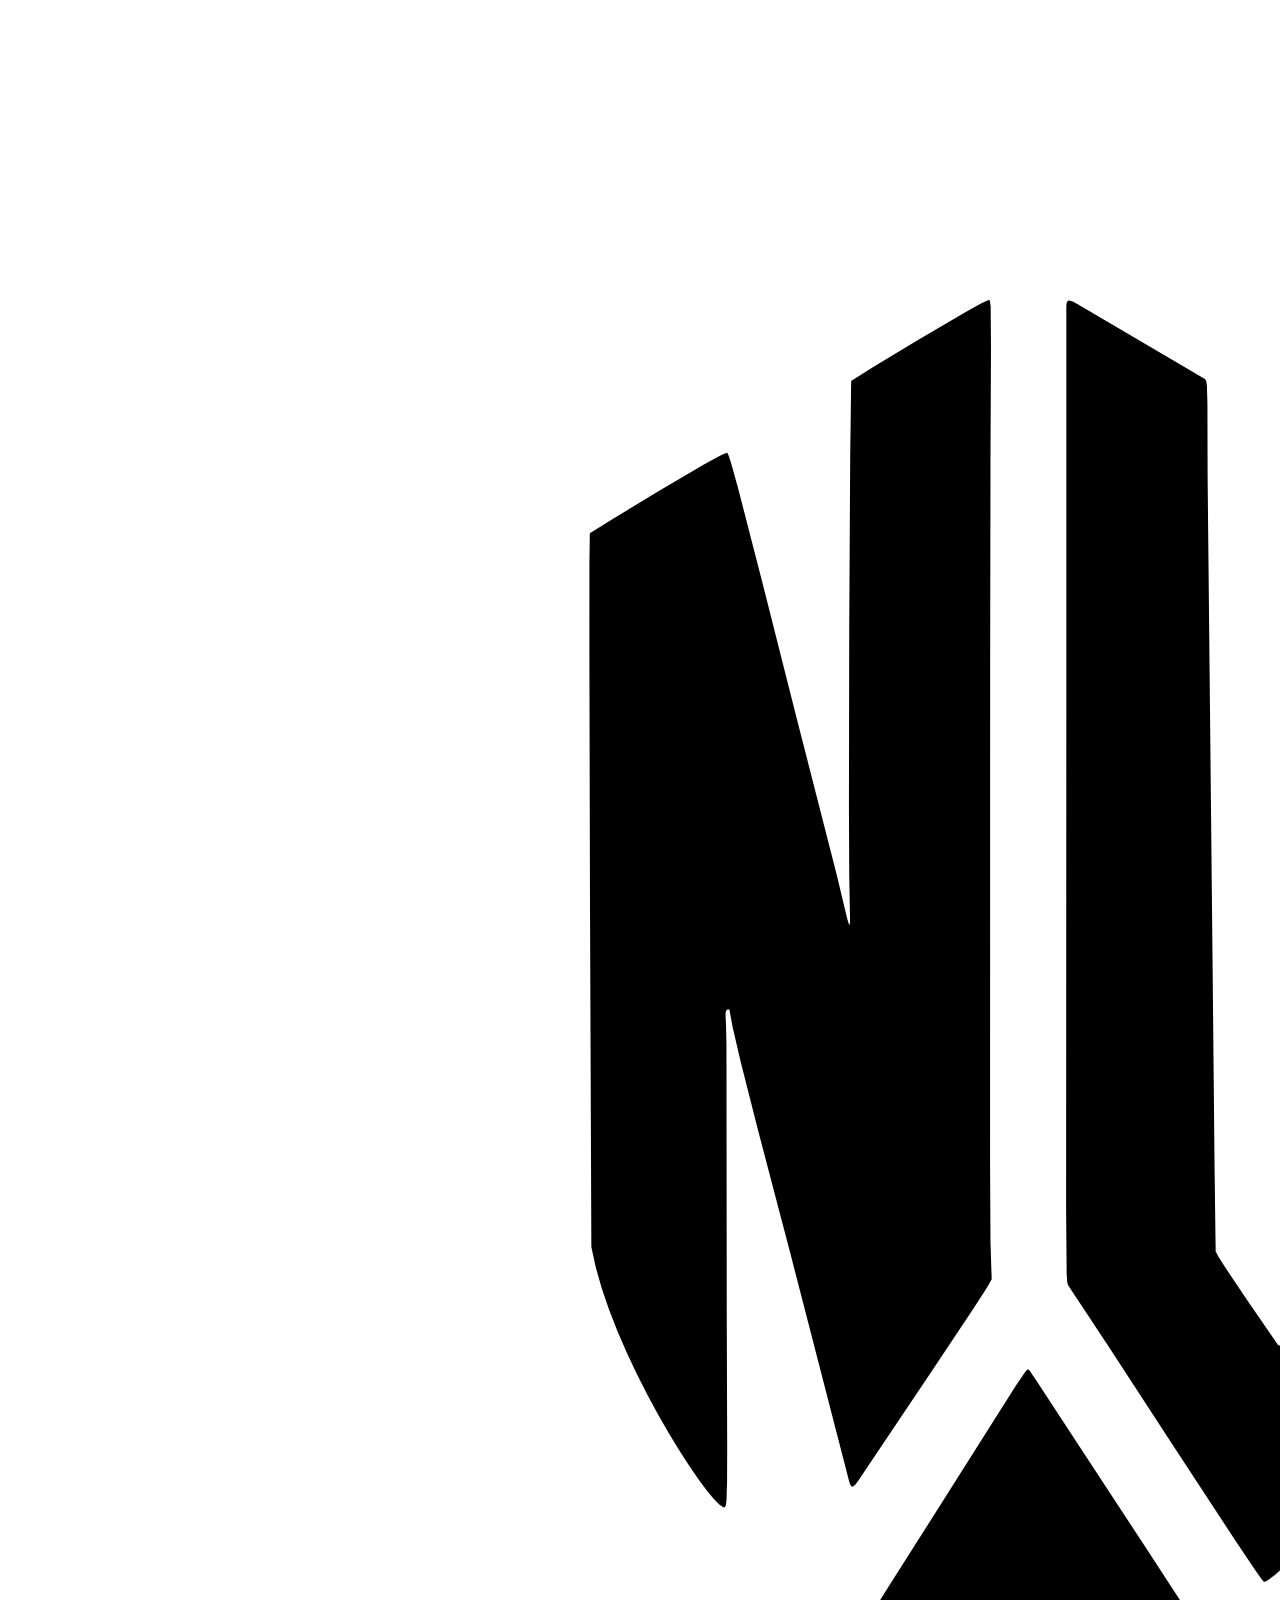
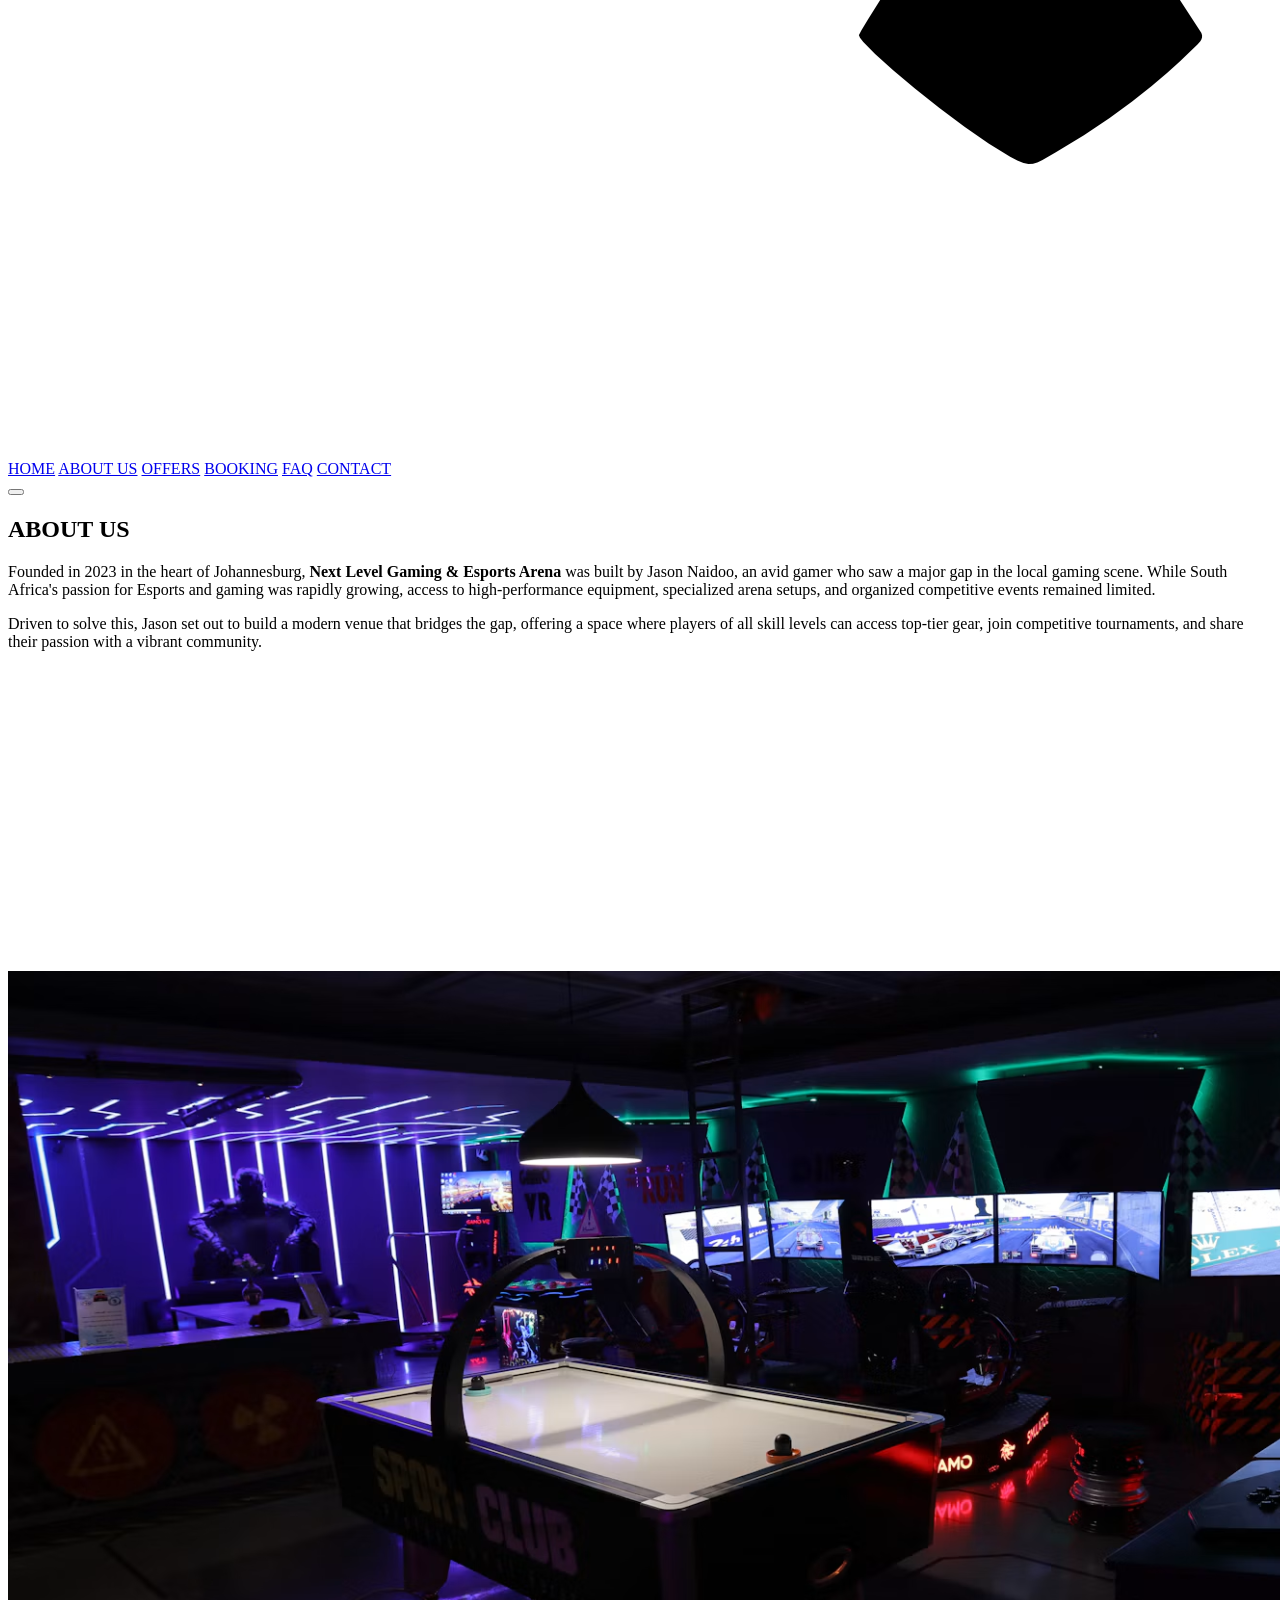
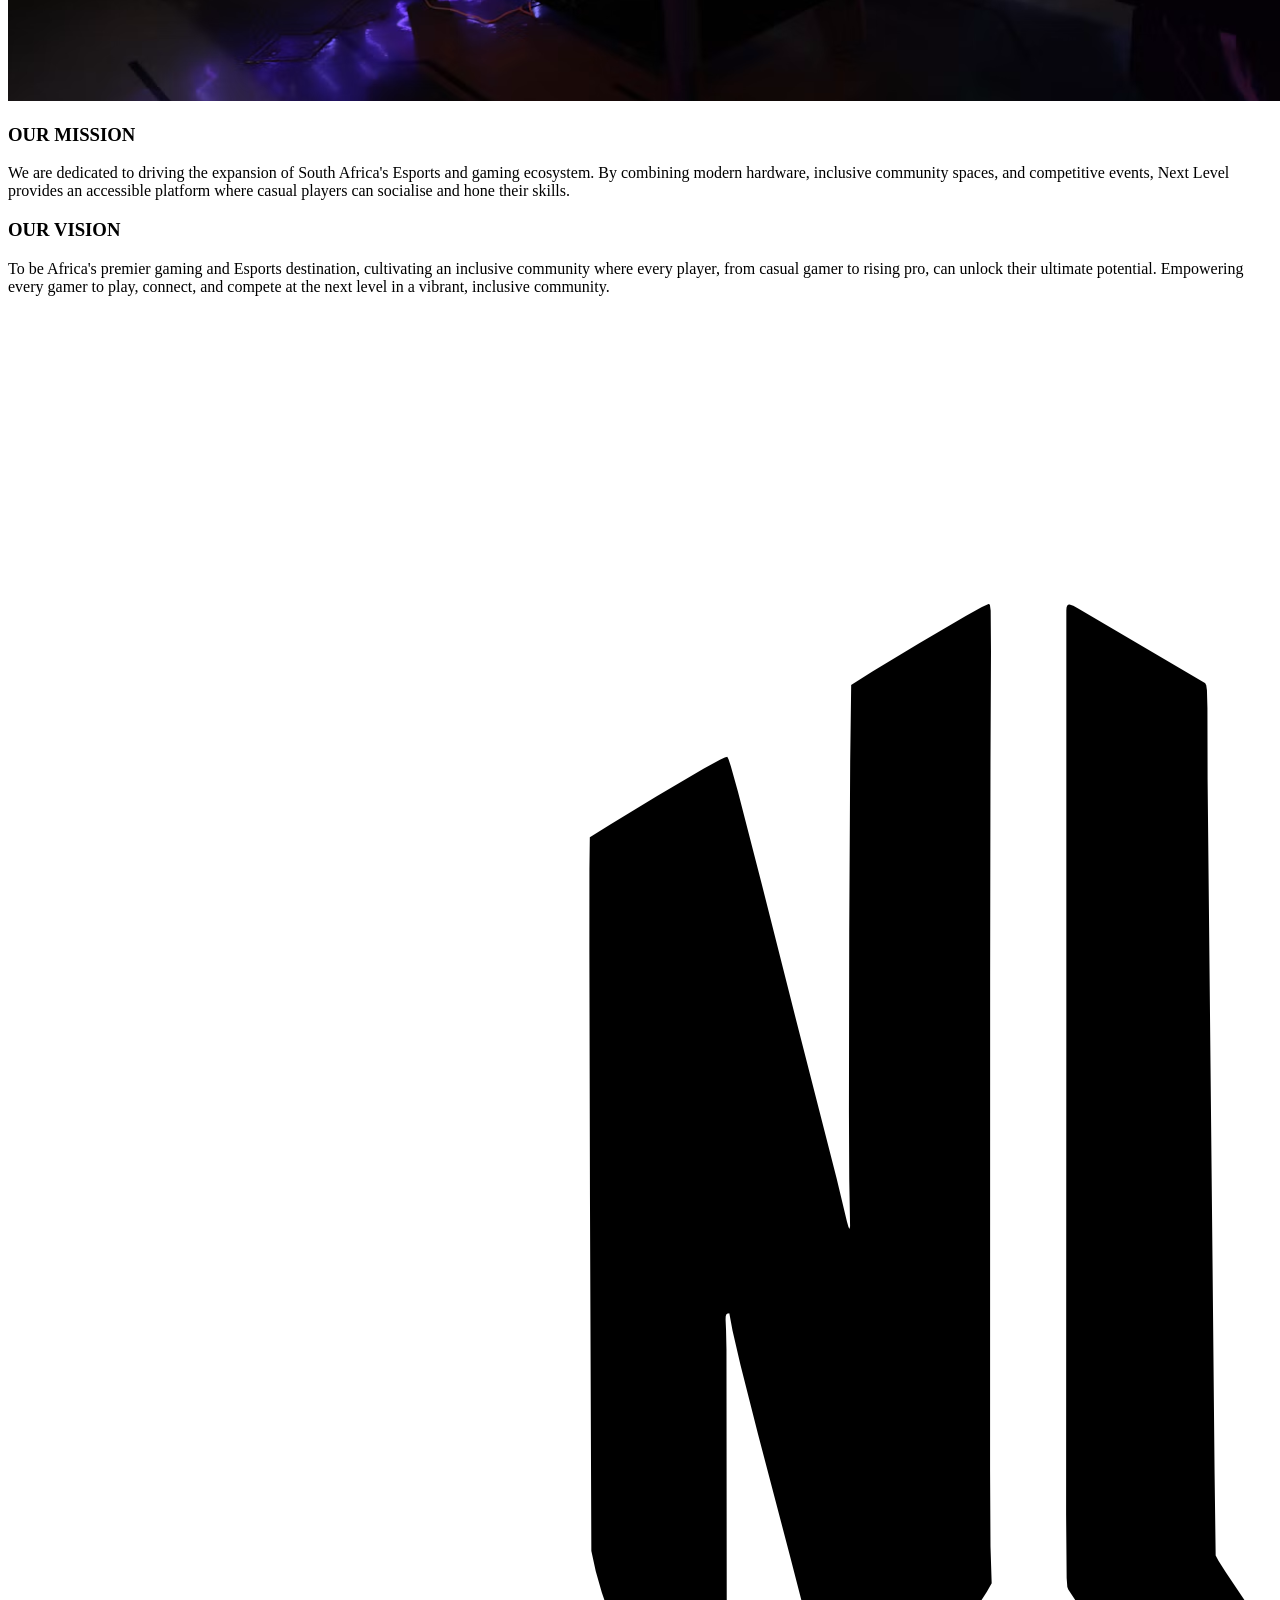
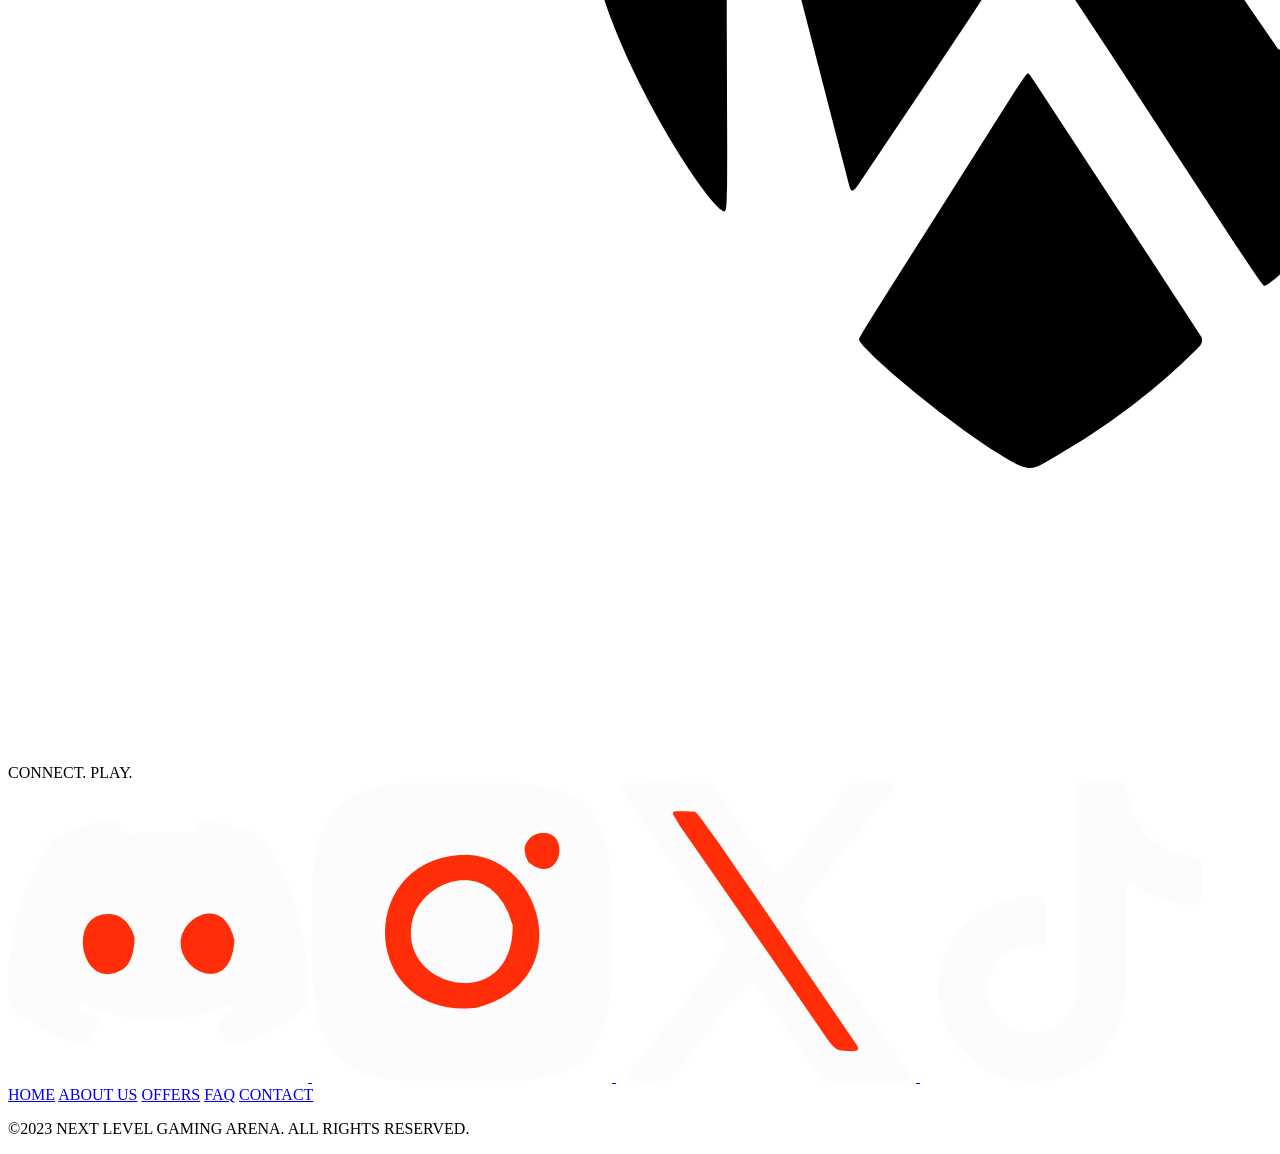
==== commit 3ad39b87: "Restructured mission/vision cards and added lounge photography - Replaced text block with side-by-si" ====
--- a/about.html
+++ b/about.html
@@ -1,99 +1,118 @@
 <!DOCTYPE html>
 <html lang="en">
 <head>
-    <meta charset="UTF-8">
-    <meta name="viewport" content="width=device-width, initial-scale=1.0">
-    <title>About Us | Next Level Gaming Arena</title>
-    <link rel="stylesheet" href="css/style.css">
+  <meta charset="UTF-8" />
+  <meta name="viewport" content="width=device-width, initial-scale=1.0" />
+  <title>Next Level Gaming | About Us</title>
+
+<!-- Google Font -->
+  <link rel="preconnect" href="https://fonts.googleapis.com">
+  <link rel="preconnect" href="https://fonts.gstatic.com" crossorigin>
+  <link href="https://fonts.googleapis.com/css2?family=Inter:ital,opsz,wght@0,14..32,100..900;1,14..32,100..900&display=swap" rel="stylesheet">
+  <link rel="stylesheet" href="css/style.css" />
 </head>
+
 <body>
-    <header>
-        <a href="home.html"><img src="images/logo.png" alt="Next Level Logo"></a>
-        <nav>
-            <ul>
-                <li><a href="home.html">HOME</a></li>
-                <li><a href="about.html" class="active">ABOUT US</a></li>
-                <li><a href="offers.html">OFFERS</a></li>
-                <li><a href="booking.html">BOOKING</a></li>
-                <li><a href="faq.html">FAQ</a></li>
-                <li><a href="contact.html">CONTACT</a></li>
-            </ul>
-        </nav>
-    </header>
 
-    <main class="about-main">
-        <!-- Top Split Section: Story & Arena Image -->
-        <section class="about-hero-grid">
-            <div class="about-story-col">
-                <h1 class="about-title">ABOUT US</h1>
-                <div class="about-text">
-                    <p>
-                        Founded in 2023 in the heart of Johannesburg, <strong>Next Level Gaming & Esports Arena</strong> was built by Jason Naidoo, an avid gamer who saw a major gap in the local gaming scene. While South Africa's passion for Esports and gaming was rapidly growing, access to high-performance equipment, specialized arena setups, and organized competitive events remained limited. Driven to solve this, Jason set out to build a modern venue that bridges the gap, offering a space where players of all skill levels can access top-tier gear, join competitive tournaments, and share their passion with a vibrant community.
-                    </p>
-                </div>
+<!-- Navigation Header -->
+  <header class="navbar">
+    <a href="index.html" class="nav-logo">
+      <img src="images/logo.png" alt="Next Level Logo" />
+    </a>
+    <nav class="nav-links" id="navLinks">
+      <a href="index.html">HOME</a>
+      <a href="about.html" class="active">ABOUT US</a>
+      <a href="offers.html">OFFERS</a>
+      <a href="booking.html">BOOKING</a>
+      <a href="faq.html">FAQ</a>
+      <a href="contact.html">CONTACT</a>
+    </nav>
+    <button class="mobile-menu-btn" id="mobileMenuBtn" aria-label="Toggle Menu">
+      <span></span>
+      <span></span>
+      <span></span>
+    </button>
+  </header>
 
-                <!-- Circular Badge -->
-                <div class="circular-badge">
-                    <svg viewBox="0 0 100 100" width="130" height="130">
-                        <path id="circlePath" d="M 50, 50 m -37, 0 a 37,37 0 1,1 74,0 a 37,37 0 1,1 -74,0" fill="none" />
-                        <text fill="#ffffff" font-size="10" font-weight="500" letter-spacing="1.5">
-                            <textPath href="#circlePath" startOffset="0%">
-                                BUILT BY GAMERS &#9733; MADE FOR EVERYONE &#9733;
-                            </textPath>
-                        </text>
-                    </svg>
-                </div>
-            </div>
+<!-- About Us Section -->
+  <section class="about-section">
+    <div class="about-container">
+      <div class="about-text-content">
+        <h2>ABOUT US</h2>
+        <p>
+          Founded in 2023 in the heart of Johannesburg, <strong>Next Level Gaming & Esports Arena</strong> was built by Jason Naidoo, an avid gamer who saw a major gap in the local gaming scene. While South Africa's passion for Esports and gaming was rapidly growing, access to high-performance equipment, specialized arena setups, and organized competitive events remained limited.
+        </p>
+        <p>
+          Driven to solve this, Jason set out to build a modern venue that bridges the gap, offering a space where players of all skill levels can access top-tier gear, join competitive tournaments, and share their passion with a vibrant community.
+        </p>
+      </div>
 
-            <div class="about-image-col">
-                <img src="images/about.png" alt="Next Level Gaming Arena Exterior">
-            </div>
-        </section>
+      <div class="about-badge-wrapper">
+        <img src="images/spin.png" alt="Built by Gamers Made for Everyone" class="spin-badge" />
+      </div>
+    </div>
 
-        <!-- Bottom Grid: Mission & Vision Cards -->
-        <section class="mission-vision-grid">
-            <div class="info-card">
-                <h2>OUR MISSION</h2>
-                <p>
-                    We are dedicated to driving the expansion of South Africa's Esports and gaming ecosystem. By combining modern hardware, inclusive community spaces, and competitive events, Next Level provides an accessible platform where casual players can socialise and aspiring pro-gamers can hone their skills.
-                </p>
-            </div>
+<!-- Arena Interior Image -->
+    <div class="about-image-container">
+      <img src="images/about.png" alt="Next Level Gaming Arena Interior" />
+    </div>
 
-            <div class="info-card">
-                <h2>OUR VISION</h2>
-                <p>
-                    To be Africa's premier gaming and Esports destination, cultivating an inclusive community where every player, from casual gamer to rising pro, can unlock their ultimate potential. Empowering every gamer to play, connect, and compete at the next level in a vibrant, inclusive community.
-                </p>
-            </div>
-        </section>
-    </main>
+<!-- Mission & Vision Section -->
+    <div class="mission-vision-grid">
+      <div class="mission-box">
+        <h3>OUR MISSION</h3>
+        <p>
+          We are dedicated to driving the expansion of South Africa's Esports and gaming ecosystem. By combining modern hardware, inclusive community spaces, and competitive events, Next Level provides an accessible platform where casual players can socialise and hone their skills.
+        </p>
+      </div>
 
-    <footer>
-        <div class="footer-content">
-            <div class="footer-brand-social">
-                <a href="home.html"><img src="images/logo.png" alt="Next Level Logo" class="footer-logo"></a>
-                <div class="footer-social">
-                    <p>CONNECT. PLAY</p>
-                    <ul>
-                        <li><a href="#discord">DISCORD</a></li>
-                        <li><a href="#instagram">INSTAGRAM</a></li>
-                        <li><a href="#twitter">TWITTER</a></li>
-                        <li><a href="#tiktok">TIKTOK</a></li>
-                    </ul>
-                </div>
-            </div>
-            <nav class="footer-nav">
-                <ul>
-                    <li><a href="about.html">ABOUT US</a></li>
-                    <li><a href="offers.html">OFFERS</a></li>
-                    <li><a href="faq.html">FAQ</a></li>
-                    <li><a href="contact.html">CONTACT</a></li>
-                </ul>
-            </nav>
-        </div>
-        <p>&copy;2023 NEXT LEVEL GAMING ARENA. ALL RIGHTS RESERVED.</p>
-    </footer>
+      <div class="vision-box">
+        <h3>OUR VISION</h3>
+        <p>
+          To be Africa's premier gaming and Esports destination, cultivating an inclusive community where every player, from casual gamer to rising pro, can unlock their ultimate potential. Empowering every gamer to play, connect, and compete at the next level in a vibrant, inclusive community.
+        </p>
+      </div>
+    </div>
+  </section>
 
-    <script src="js/script.js"></script>
+<!-- Footer -->
+  <footer class="footer">
+    <div class="footer-top">
+      <div class="footer-brand">
+        <img src="images/logo.png" alt="Next Level Logo" />
+        <span class="divider"></span>
+        <span class="tagline">CONNECT. PLAY.</span>
+      </div>
+
+      <div class="footer-socials">
+        <a href="https://discord.com/" target="_blank" rel="noopener noreferrer" aria-label="Discord">
+          <img src="images/discord.png" alt="Discord" />
+        </a>
+        <a href="https://www.instagram.com/" target="_blank" rel="noopener noreferrer" aria-label="Instagram">
+          <img src="images/instagram.png" alt="Instagram" />
+        </a>
+        <a href="https://x.com/?lang=en" target="_blank" rel="noopener noreferrer" aria-label="Twitter">
+          <img src="images/twitter.png" alt="Twitter" />
+        </a>
+        <a href="https://www.tiktok.com/login" target="_blank" rel="noopener noreferrer" aria-label="TikTok">
+          <img src="images/tiktok.png" alt="TikTok" />
+        </a>
+      </div>
+
+      <div class="footer-links">
+        <a href="index.html">HOME</a>
+        <a href="about.html">ABOUT US</a>
+        <a href="offers.html">OFFERS</a>
+        <a href="faq.html">FAQ</a>
+        <a href="contact.html">CONTACT</a>
+      </div>
+    </div>
+
+    <div class="footer-bottom">
+      <p>&copy;2023 NEXT LEVEL GAMING ARENA. ALL RIGHTS RESERVED.</p>
+    </div>
+  </footer>
+
+  <script src="js/script.js"></script>
 </body>
 </html>
